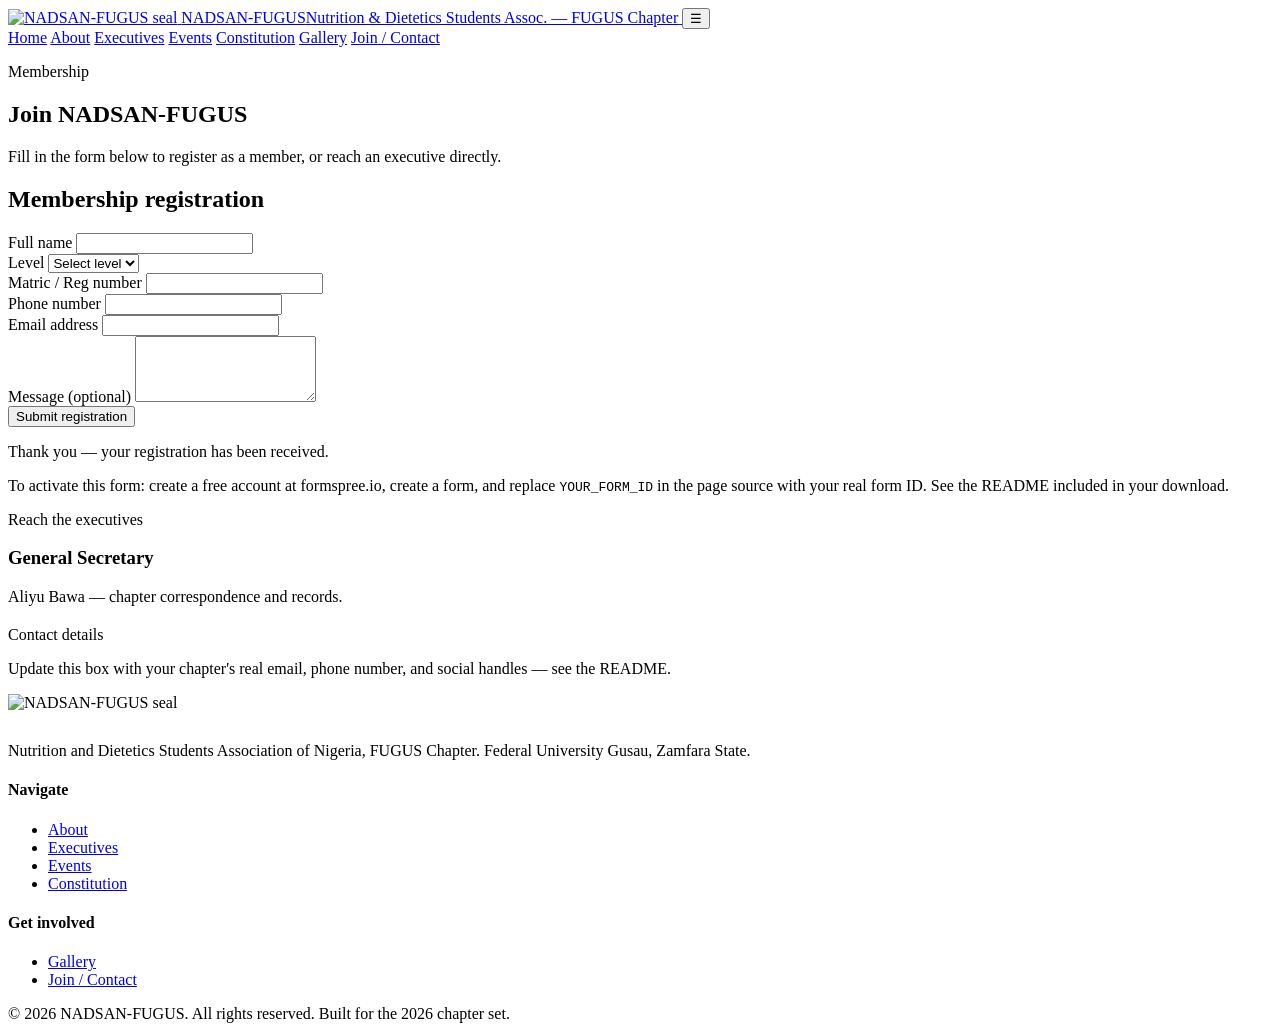
==== contact.html @ e7f0451e "Add files via upload" ====
<!DOCTYPE html>
<html lang="en">
<head>
<meta charset="UTF-8">
<meta name="viewport" content="width=device-width, initial-scale=1.0">
<title>Join / Contact | NADSAN-FUGUS</title>
<link rel="icon" href="images/logo.png">
<link rel="stylesheet" href="css/style.css">
</head>
<body>

<header class="site">
  <div class="nav-wrap">
    <a href="index.html" class="brand">
      <img src="images/logo.png" alt="NADSAN-FUGUS seal">
      <span class="brand-text">NADSAN-FUGUS<span>Nutrition &amp; Dietetics Students Assoc. — FUGUS Chapter</span></span>
    </a>
    <button class="nav-toggle" aria-label="Toggle navigation" aria-expanded="false">☰</button>
    <nav class="links">
      <a href="index.html">Home</a>
      <a href="about.html">About</a>
      <a href="executives.html">Executives</a>
      <a href="events.html">Events</a>
      <a href="constitution.html">Constitution</a>
      <a href="gallery.html">Gallery</a>
      <a href="contact.html">Join / Contact</a>
    </nav>
  </div>
</header>

<section class="page-hero">
  <div class="wrap">
    <p class="eyebrow">Membership</p>
    <h1>Join NADSAN-FUGUS</h1>
    <p class="lede">Fill in the form below to register as a member, or reach an executive directly.</p>
  </div>
</section>

<section>
  <div class="wrap grid grid-2" style="align-items:start;">
    <div>
      <h2>Membership registration</h2>
      <form class="stack" action="https://formspree.io/f/YOUR_FORM_ID" method="POST" data-ajax="true">
        <div>
          <label for="name">Full name</label>
          <input type="text" id="name" name="name" required>
        </div>
        <div>
          <label for="level">Level</label>
          <select id="level" name="level" required>
            <option value="">Select level</option>
            <option>100 Level</option>
            <option>200 Level</option>
            <option>300 Level</option>
            <option>400 Level</option>
            <option>500 Level</option>
          </select>
        </div>
        <div>
          <label for="matric">Matric / Reg number</label>
          <input type="text" id="matric" name="matric" required>
        </div>
        <div>
          <label for="phone">Phone number</label>
          <input type="tel" id="phone" name="phone" required>
        </div>
        <div>
          <label for="email">Email address</label>
          <input type="email" id="email" name="email" required>
        </div>
        <div>
          <label for="message">Message (optional)</label>
          <textarea id="message" name="message" rows="4"></textarea>
        </div>
        <button type="submit" class="btn btn-solid">Submit registration</button>
      </form>
      <p class="form-success">Thank you — your registration has been received.</p>
      <p class="form-note" style="margin-top:16px;">To activate this form: create a free account at formspree.io, create a form, and replace <code>YOUR_FORM_ID</code> in the page source with your real form ID. See the README included in your download.</p>
    </div>

    <div>
      <div class="card" style="margin-bottom:20px;">
        <p class="eyebrow">Reach the executives</p>
        <h3>General Secretary</h3>
        <p class="form-note">Aliyu Bawa — chapter correspondence and records.</p>
      </div>
      <div class="card">
        <p class="eyebrow">Contact details</p>
        <p>Update this box with your chapter's real email, phone number, and social handles — see the README.</p>
      </div>
    </div>
  </div>
</section>

<footer class="site">
  <div class="wrap">
    <div>
      <img src="images/logo.png" alt="NADSAN-FUGUS seal" style="height:56px;width:56px;margin-bottom:14px;">
      <p>Nutrition and Dietetics Students Association of Nigeria, FUGUS Chapter. Federal University Gusau, Zamfara State.</p>
    </div>
    <div>
      <h4>Navigate</h4>
      <ul>
        <li><a href="about.html">About</a></li>
        <li><a href="executives.html">Executives</a></li>
        <li><a href="events.html">Events</a></li>
        <li><a href="constitution.html">Constitution</a></li>
      </ul>
    </div>
    <div>
      <h4>Get involved</h4>
      <ul>
        <li><a href="gallery.html">Gallery</a></li>
        <li><a href="contact.html">Join / Contact</a></li>
      </ul>
    </div>
  </div>
  <div class="wrap footer-bottom">
    <span>© 2026 NADSAN-FUGUS. All rights reserved.</span>
    <span>Built for the 2026 chapter set.</span>
  </div>
</footer>

<script src="js/main.js"></script>
</body>
</html>
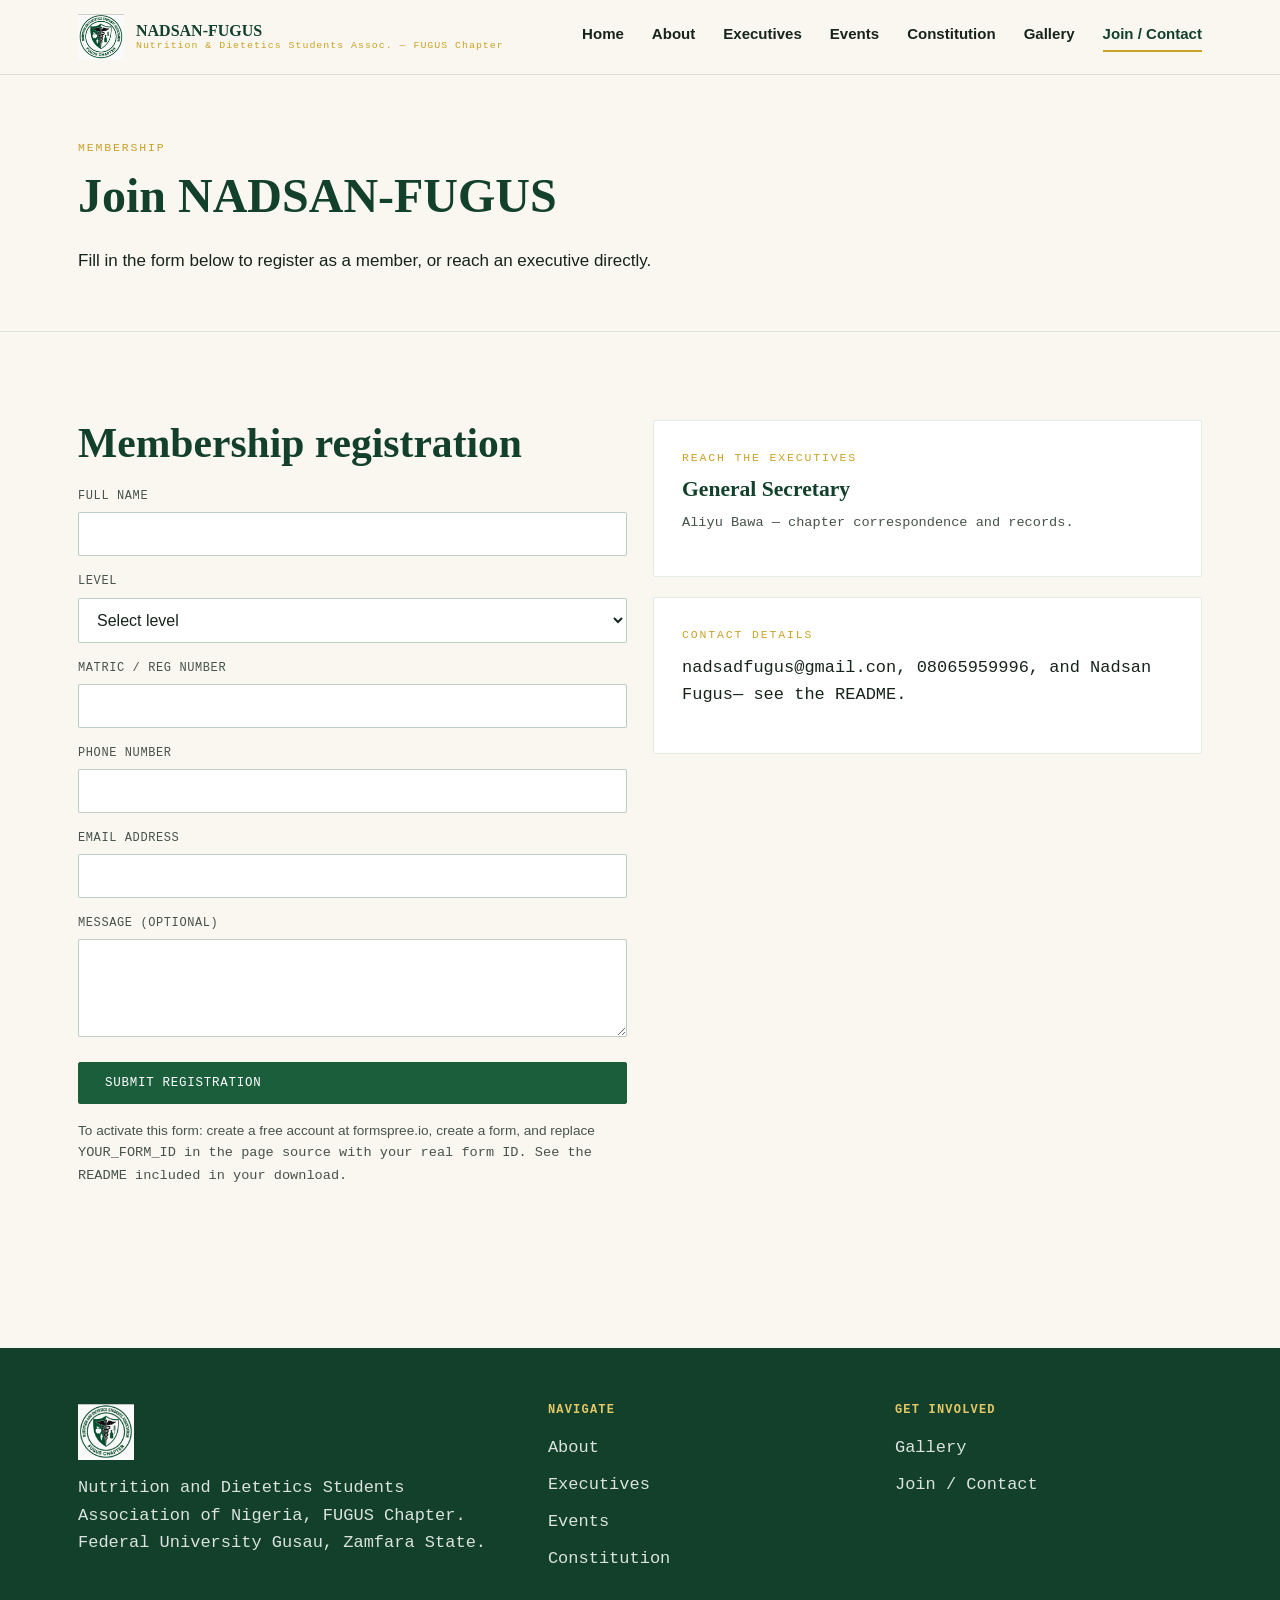
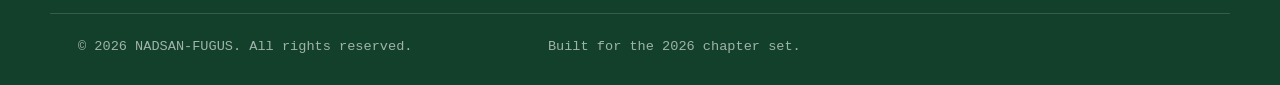
==== commit e894875d: "Update contact.html" ====
--- a/contact.html
+++ b/contact.html
@@ -75,7 +75,7 @@
         <button type="submit" class="btn btn-solid">Submit registration</button>
       </form>
       <p class="form-success">Thank you — your registration has been received.</p>
-      <p class="form-note" style="margin-top:16px;">To activate this form: create a free account at formspree.io, create a form, and replace <code>YOUR_FORM_ID</code> in the page source with your real form ID. See the README included in your download.</p>
+      <p class="form-note" style="margin-top:16px;">To activate this form: create a free account at formspree.io, create a form, and replace <code>YOUR_FORM_ID</codexrpzadwy> in the page source with your real form ID. See the README included in your download.</p>
     </div>
 
     <div>
@@ -86,7 +86,7 @@
       </div>
       <div class="card">
         <p class="eyebrow">Contact details</p>
-        <p>Update this box with your chapter's real email, phone number, and social handles — see the README.</p>
+        <p>nadsadfugus@gmail.con, 08065959996, and Nadsan Fugus— see the README.</p>
       </div>
     </div>
   </div>
--- a/css/style.css
+++ b/css/style.css
@@ -0,0 +1,231 @@
+/* ============================================================
+   NADSAN-FUGUS — Design System
+   Palette: Chapter Green #1B5E3C, Deep Green #12402A, Gold #C9A227,
+            Parchment #FAF7F0, Ink #16241C, Mist #EEF3EE
+   Type: Fraunces (display) / Source Sans 3 (body) / IBM Plex Mono (utility)
+   ============================================================ */
+
+@import url('https://fonts.googleapis.com/css2?family=Fraunces:opsz,wght@9..144,400;9..144,600;9..144,700;9..144,900&family=Source+Sans+3:wght@400;500;600;700&family=IBM+Plex+Mono:wght@400;500&display=swap');
+
+:root{
+  --green:#1B5E3C;
+  --green-deep:#12402A;
+  --gold:#C9A227;
+  --gold-soft:#E4C766;
+  --parchment:#FAF7F0;
+  --mist:#EEF3EE;
+  --ink:#16241C;
+  --ink-soft:#465349;
+  --white:#FFFFFF;
+  --radius:2px;
+  --max:1180px;
+}
+
+*,*::before,*::after{box-sizing:border-box;}
+html{scroll-behavior:smooth;}
+body{
+  margin:0;
+  background:var(--parchment);
+  color:var(--ink);
+  font-family:'Source Sans 3', sans-serif;
+  font-size:17px;
+  line-height:1.6;
+}
+h1,h2,h3,h4{
+  font-family:'Fraunces', serif;
+  font-weight:700;
+  line-height:1.12;
+  margin:0 0 .5em;
+  color:var(--green-deep);
+}
+h1{font-size:clamp(2.4rem,5vw,4.2rem); font-weight:900;}
+h2{font-size:clamp(1.8rem,3.4vw,2.6rem);}
+h3{font-size:1.35rem;}
+p{margin:0 0 1em;}
+a{color:var(--green);}
+img{max-width:100%;display:block;}
+.eyebrow{
+  font-family:'IBM Plex Mono', monospace;
+  font-size:.72rem;
+  letter-spacing:.16em;
+  text-transform:uppercase;
+  color:var(--gold);
+  font-weight:500;
+}
+.wrap{max-width:var(--max); margin:0 auto; padding:0 28px;}
+section{padding:88px 0;}
+.section-alt{background:var(--mist);}
+
+/* Focus visibility */
+a:focus-visible, button:focus-visible{
+  outline:3px solid var(--gold);
+  outline-offset:2px;
+}
+@media (prefers-reduced-motion: reduce){
+  *{animation:none !important; transition:none !important; scroll-behavior:auto !important;}
+}
+
+/* ---------- Header / Nav ---------- */
+header.site{
+  position:sticky; top:0; z-index:50;
+  background:rgba(250,247,240,.94);
+  backdrop-filter:blur(6px);
+  border-bottom:1px solid rgba(27,94,60,.15);
+}
+.nav-wrap{
+  max-width:var(--max); margin:0 auto; padding:14px 28px;
+  display:flex; align-items:center; justify-content:space-between; gap:20px;
+}
+.brand{display:flex; align-items:center; gap:12px; text-decoration:none; color:var(--ink);}
+.brand img{height:46px; width:46px;}
+.brand-text{font-family:'Fraunces',serif; font-weight:700; font-size:1rem; line-height:1.15; color:var(--green-deep);}
+.brand-text span{display:block; font-family:'IBM Plex Mono',monospace; font-size:.62rem; letter-spacing:.1em; color:var(--gold); font-weight:500;}
+nav.links{display:flex; gap:28px; list-style:none; margin:0; padding:0;}
+nav.links a{
+  text-decoration:none; color:var(--ink); font-weight:600; font-size:.94rem;
+  padding-bottom:4px; border-bottom:2px solid transparent;
+}
+nav.links a:hover, nav.links a.active{border-color:var(--gold); color:var(--green-deep);}
+.nav-toggle{display:none; background:none; border:1px solid var(--green); border-radius:var(--radius); padding:8px 10px; cursor:pointer;}
+@media (max-width:820px){
+  nav.links{
+    position:absolute; top:100%; left:0; right:0; background:var(--parchment);
+    flex-direction:column; padding:18px 28px; border-bottom:1px solid rgba(27,94,60,.15);
+    display:none;
+  }
+  nav.links.open{display:flex;}
+  .nav-toggle{display:block;}
+}
+
+/* ---------- Buttons ---------- */
+.btn{
+  display:inline-flex; align-items:center; gap:8px;
+  font-family:'IBM Plex Mono', monospace; font-size:.78rem; letter-spacing:.06em; text-transform:uppercase;
+  padding:13px 26px; border-radius:var(--radius); text-decoration:none; font-weight:500;
+  border:1px solid var(--green); cursor:pointer; background:none;
+}
+.btn-solid{background:var(--green); color:var(--white); border-color:var(--green);}
+.btn-solid:hover{background:var(--green-deep); border-color:var(--green-deep);}
+.btn-gold{background:var(--gold); color:var(--green-deep); border-color:var(--gold); font-weight:700;}
+.btn-gold:hover{background:var(--gold-soft); border-color:var(--gold-soft);}
+.btn-ghost{color:var(--green-deep); border-color:var(--green-deep);}
+.btn-ghost:hover{background:var(--green-deep); color:var(--white);}
+
+/* ---------- Hero (seal motif) ---------- */
+.hero{
+  position:relative; overflow:hidden;
+  padding:80px 0 100px;
+  background:
+    radial-gradient(circle at 82% 15%, rgba(201,162,39,.14), transparent 45%),
+    linear-gradient(180deg, var(--parchment), var(--parchment));
+}
+.hero-grid{display:grid; grid-template-columns:1.15fr .85fr; gap:56px; align-items:center;}
+@media (max-width:900px){.hero-grid{grid-template-columns:1fr;}}
+.hero-seal{
+  position:relative; display:flex; align-items:center; justify-content:center;
+}
+.hero-seal img{
+  width:min(340px,80%);
+  filter:drop-shadow(0 18px 30px rgba(18,64,42,.18));
+}
+.hero-seal::before{
+  content:"";
+  position:absolute; inset:0; margin:auto; width:min(400px,88%); aspect-ratio:1;
+  border:1px dashed rgba(27,94,60,.35); border-radius:50%;
+  animation:spin 60s linear infinite;
+}
+@keyframes spin{to{transform:rotate(360deg);}}
+.hero h1{margin-bottom:.3em;}
+.hero .lede{font-size:1.15rem; color:var(--ink-soft); max-width:46ch;}
+.hero-cta{display:flex; gap:14px; margin-top:32px; flex-wrap:wrap;}
+
+/* ---------- Cards / grids ---------- */
+.grid{display:grid; gap:26px;}
+.grid-3{grid-template-columns:repeat(3,1fr);}
+.grid-2{grid-template-columns:repeat(2,1fr);}
+@media (max-width:900px){.grid-3{grid-template-columns:1fr 1fr;} .grid-2{grid-template-columns:1fr;}}
+@media (max-width:620px){.grid-3{grid-template-columns:1fr;}}
+
+.card{
+  background:var(--white); border:1px solid rgba(27,94,60,.12);
+  padding:28px; border-radius:var(--radius);
+}
+.card .eyebrow{margin-bottom:10px;}
+
+/* ---------- Exec cards ---------- */
+.exec-card{
+  background:var(--white); border:1px solid rgba(27,94,60,.14); padding:24px 22px;
+  position:relative; overflow:hidden;
+}
+.exec-card .rank{
+  font-family:'IBM Plex Mono',monospace; font-size:.72rem; color:var(--gold); letter-spacing:.1em;
+}
+.exec-card h3{margin:6px 0 2px; font-size:1.15rem;}
+.exec-card .role{font-family:'IBM Plex Mono',monospace; font-size:.78rem; color:var(--ink-soft); text-transform:uppercase; letter-spacing:.04em;}
+.exec-card.featured{
+  grid-column:1 / -1; background:var(--green-deep); color:var(--white);
+  display:flex; align-items:center; gap:24px; padding:32px;
+}
+.exec-card.featured .rank{color:var(--gold-soft);}
+.exec-card.featured h3{color:var(--white); font-size:1.6rem;}
+.exec-card.featured .role{color:var(--gold-soft);}
+.exec-avatar{
+  width:64px; height:64px; border-radius:50%;
+  background:var(--mist); border:2px solid var(--gold);
+  display:flex; align-items:center; justify-content:center;
+  font-family:'Fraunces',serif; font-weight:700; color:var(--green-deep); font-size:1.3rem;
+  flex-shrink:0;
+}
+.exec-card.featured .exec-avatar{background:rgba(255,255,255,.08); color:var(--gold-soft); border-color:var(--gold-soft); width:84px; height:84px; font-size:1.7rem;}
+
+/* ---------- Timeline / articles ---------- */
+.divider-seal{
+  display:flex; align-items:center; gap:18px; margin:0 0 40px; color:var(--gold);
+}
+.divider-seal::before,.divider-seal::after{content:""; flex:1; height:1px; background:rgba(201,162,39,.4);}
+.divider-seal span{font-family:'IBM Plex Mono',monospace; font-size:.75rem; letter-spacing:.18em; text-transform:uppercase;}
+
+.article-item{border-top:1px solid rgba(27,94,60,.15); padding:22px 0;}
+.article-item:last-child{border-bottom:1px solid rgba(27,94,60,.15);}
+.article-item .num{font-family:'IBM Plex Mono',monospace; color:var(--gold); font-size:.85rem;}
+
+/* ---------- Footer ---------- */
+footer.site{background:var(--green-deep); color:rgba(255,255,255,.85); padding:56px 0 28px; margin-top:60px;}
+footer.site .wrap{display:grid; grid-template-columns:1.4fr 1fr 1fr; gap:40px;}
+@media (max-width:760px){footer.site .wrap{grid-template-columns:1fr;}}
+footer.site h4{color:var(--gold-soft); font-family:'IBM Plex Mono',monospace; font-size:.75rem; letter-spacing:.1em; text-transform:uppercase; margin-bottom:16px;}
+footer.site a{color:rgba(255,255,255,.85); text-decoration:none;}
+footer.site a:hover{color:var(--gold-soft);}
+footer.site ul{list-style:none; margin:0; padding:0; display:flex; flex-direction:column; gap:10px;}
+.footer-bottom{border-top:1px solid rgba(255,255,255,.15); margin-top:40px; padding-top:22px; font-size:.85rem; color:rgba(255,255,255,.6); display:flex; justify-content:space-between; flex-wrap:wrap; gap:10px;}
+
+/* ---------- Forms ---------- */
+form.stack{display:flex; flex-direction:column; gap:16px; max-width:560px;}
+form.stack label{font-family:'IBM Plex Mono',monospace; font-size:.75rem; letter-spacing:.05em; text-transform:uppercase; color:var(--ink-soft); margin-bottom:6px; display:block;}
+form.stack input, form.stack select, form.stack textarea{
+  width:100%; padding:12px 14px; border:1px solid rgba(27,94,60,.3); border-radius:var(--radius);
+  font-family:'Source Sans 3',sans-serif; font-size:1rem; background:var(--white); color:var(--ink);
+}
+form.stack input:focus, form.stack select:focus, form.stack textarea:focus{outline:2px solid var(--gold); border-color:var(--gold);}
+.form-note{font-size:.85rem; color:var(--ink-soft);}
+.form-success{background:var(--mist); border:1px solid var(--green); padding:16px 18px; border-radius:var(--radius); display:none;}
+.form-success.show{display:block;}
+
+/* ---------- Gallery ---------- */
+.gallery-grid{display:grid; grid-template-columns:repeat(3,1fr); gap:14px;}
+@media (max-width:760px){.gallery-grid{grid-template-columns:repeat(2,1fr);}}
+.gallery-item{aspect-ratio:1; background:var(--mist); border:1px solid rgba(27,94,60,.15); display:flex; align-items:center; justify-content:center; overflow:hidden;}
+.gallery-item img{width:100%; height:100%; object-fit:cover;}
+.gallery-placeholder{font-family:'IBM Plex Mono',monospace; font-size:.7rem; color:var(--ink-soft); text-align:center; padding:10px;}
+
+/* ---------- Page hero (inner pages) ---------- */
+.page-hero{padding:64px 0 40px; border-bottom:1px solid rgba(27,94,60,.12);}
+.page-hero h1{font-size:clamp(2rem,4vw,3rem);}
+
+/* ---------- Stat strip ---------- */
+.stat-strip{display:flex; gap:0; border:1px solid rgba(27,94,60,.15); background:var(--white);}
+.stat{flex:1; padding:26px 22px; border-right:1px solid rgba(27,94,60,.12);}
+.stat:last-child{border-right:none;}
+.stat .n{font-family:'Fraunces',serif; font-weight:700; font-size:2rem; color:var(--green-deep);}
+.stat .l{font-family:'IBM Plex Mono',monospace; font-size:.7rem; text-transform:uppercase; letter-spacing:.08em; color:var(--ink-soft);}
+@media (max-width:700px){.stat-strip{flex-wrap:wrap;} .stat{flex:1 1 50%; border-bottom:1px solid rgba(27,94,60,.12);}}
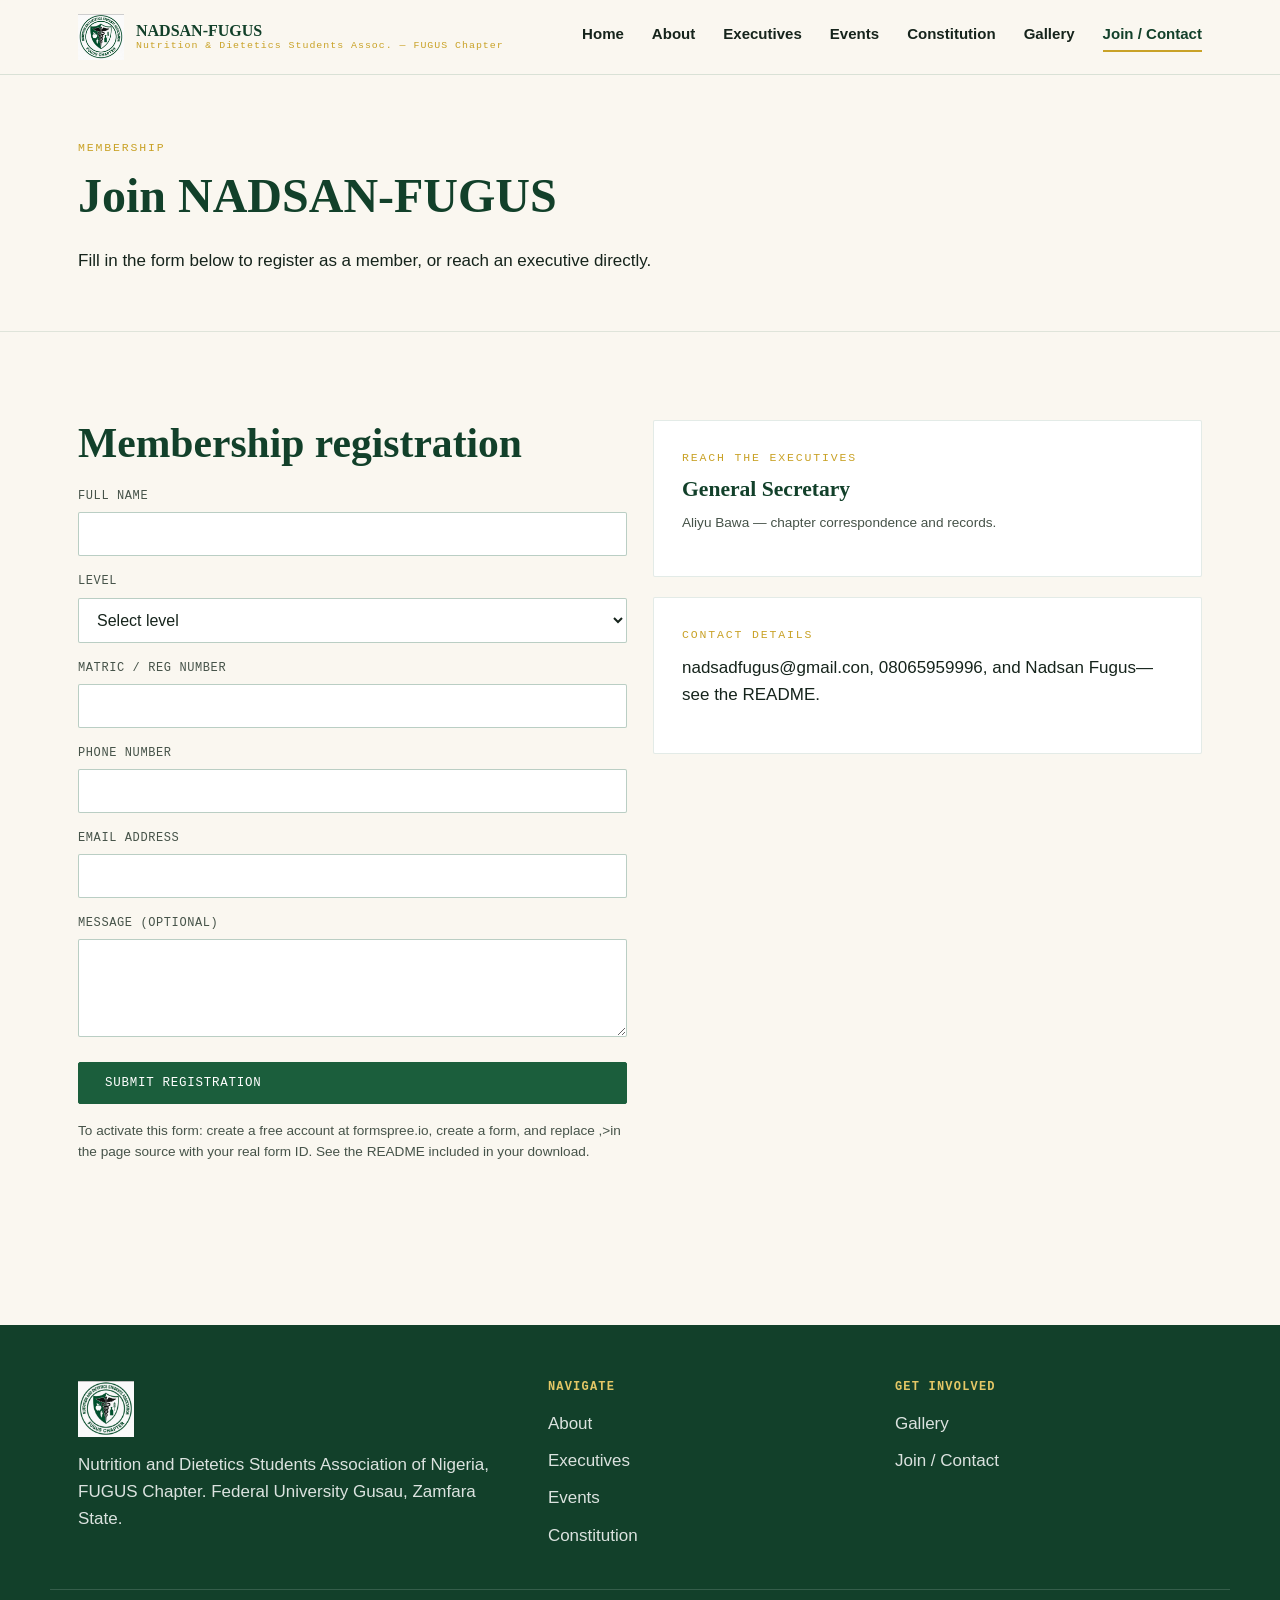
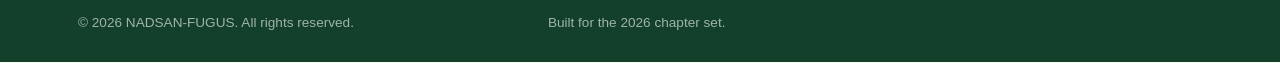
==== commit fb1a5348: "Update contact.html" ====
--- a/contact.html
+++ b/contact.html
@@ -75,7 +75,7 @@
         <button type="submit" class="btn btn-solid">Submit registration</button>
       </form>
       <p class="form-success">Thank you — your registration has been received.</p>
-      <p class="form-note" style="margin-top:16px;">To activate this form: create a free account at formspree.io, create a form, and replace <code>YOUR_FORM_ID</codexrpzadwy> in the page source with your real form ID. See the README included in your download.</p>
+      <p class="form-note" style="margin-top:16px;">To activate this form: create a free account at formspree.io, create a form, and replace <https://formspree.io/f/xrpzadwy>,>in the page source with your real form ID. See the README included in your download.</p>
     </div>
 
     <div>
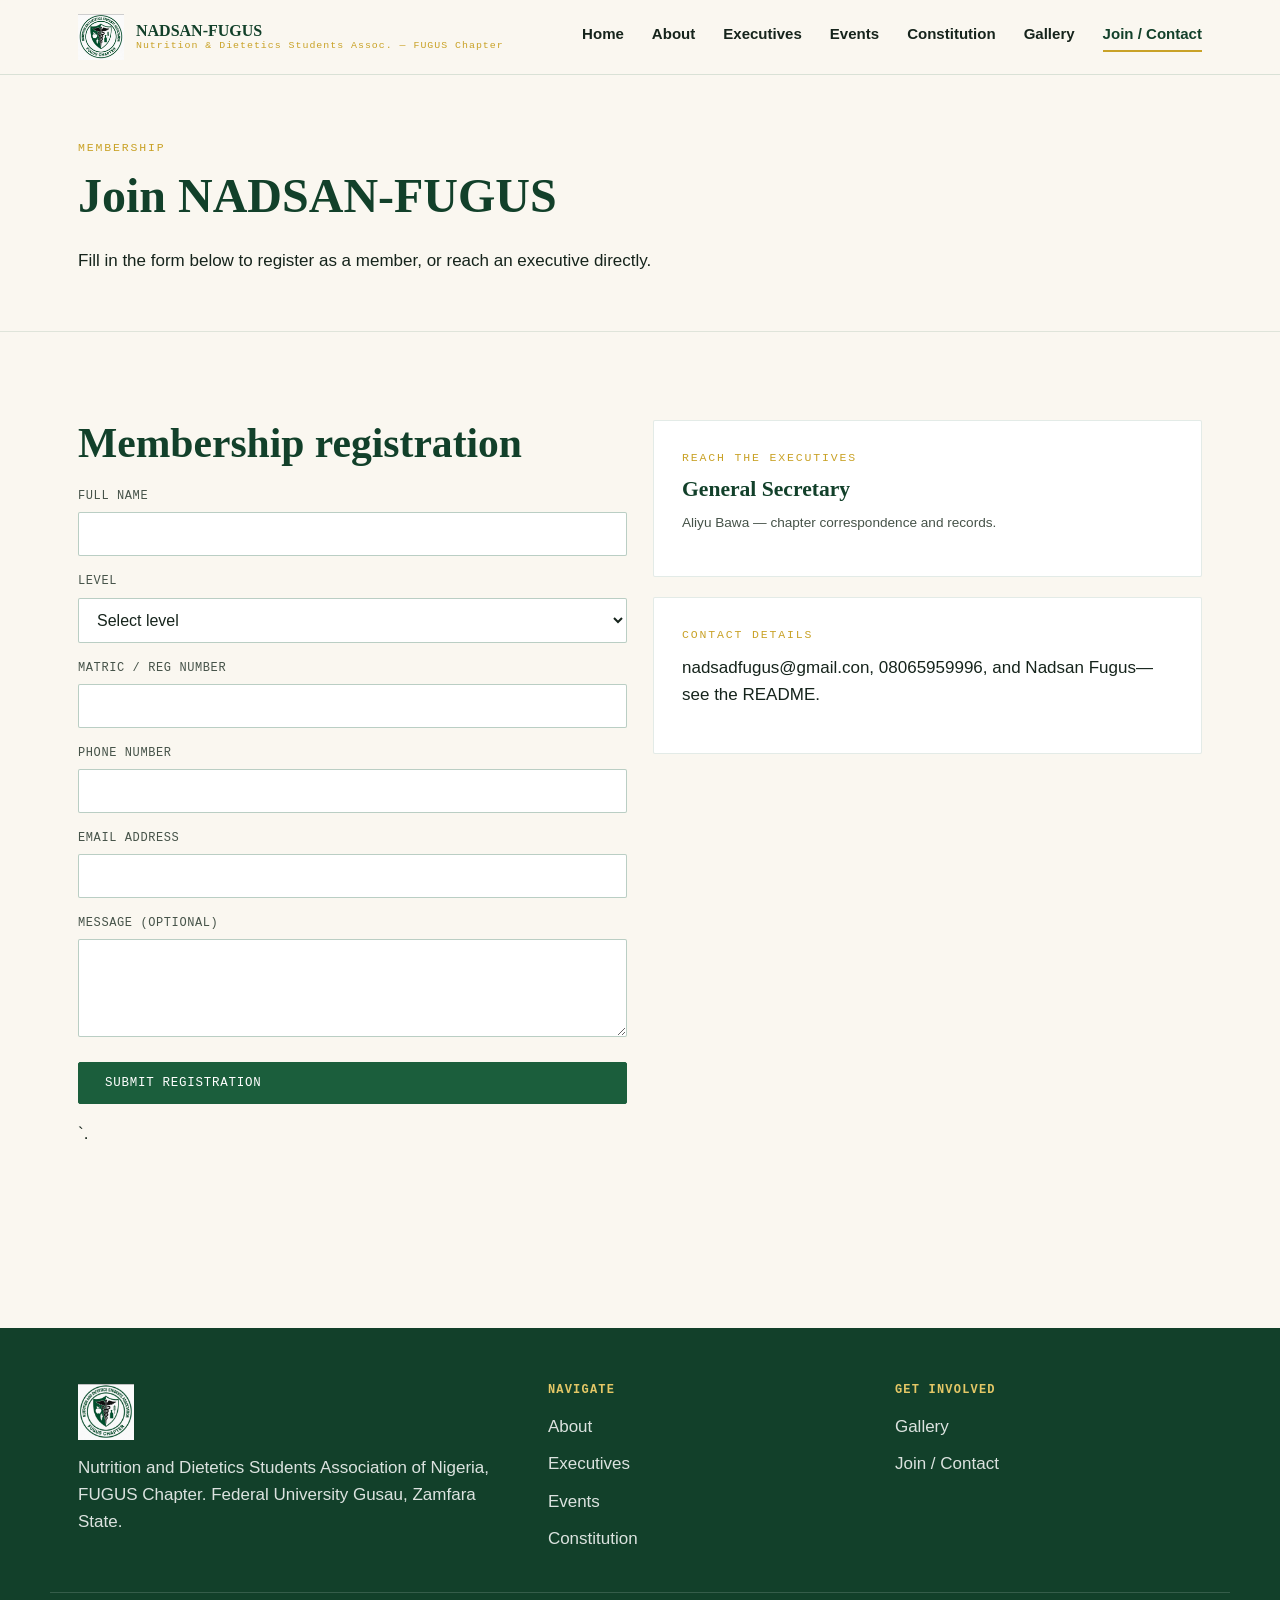
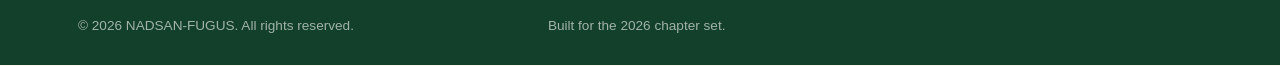
==== commit 9d20e21b: "Update contact.html" ====
--- a/contact.html
+++ b/contact.html
@@ -75,7 +75,7 @@
         <button type="submit" class="btn btn-solid">Submit registration</button>
       </form>
       <p class="form-success">Thank you — your registration has been received.</p>
-      <p class="form-note" style="margin-top:16px;">To activate this form: create a free account at formspree.io, create a form, and replace <https://formspree.io/f/xrpzadwy>,>in the page source with your real form ID. See the README included in your download.</p>
+      <p class="form-note" style="margin-top:16px;"><form class="stack" action="https://formspree.io/f/xrpzadwy" ...>`.</p>
     </div>
 
     <div>
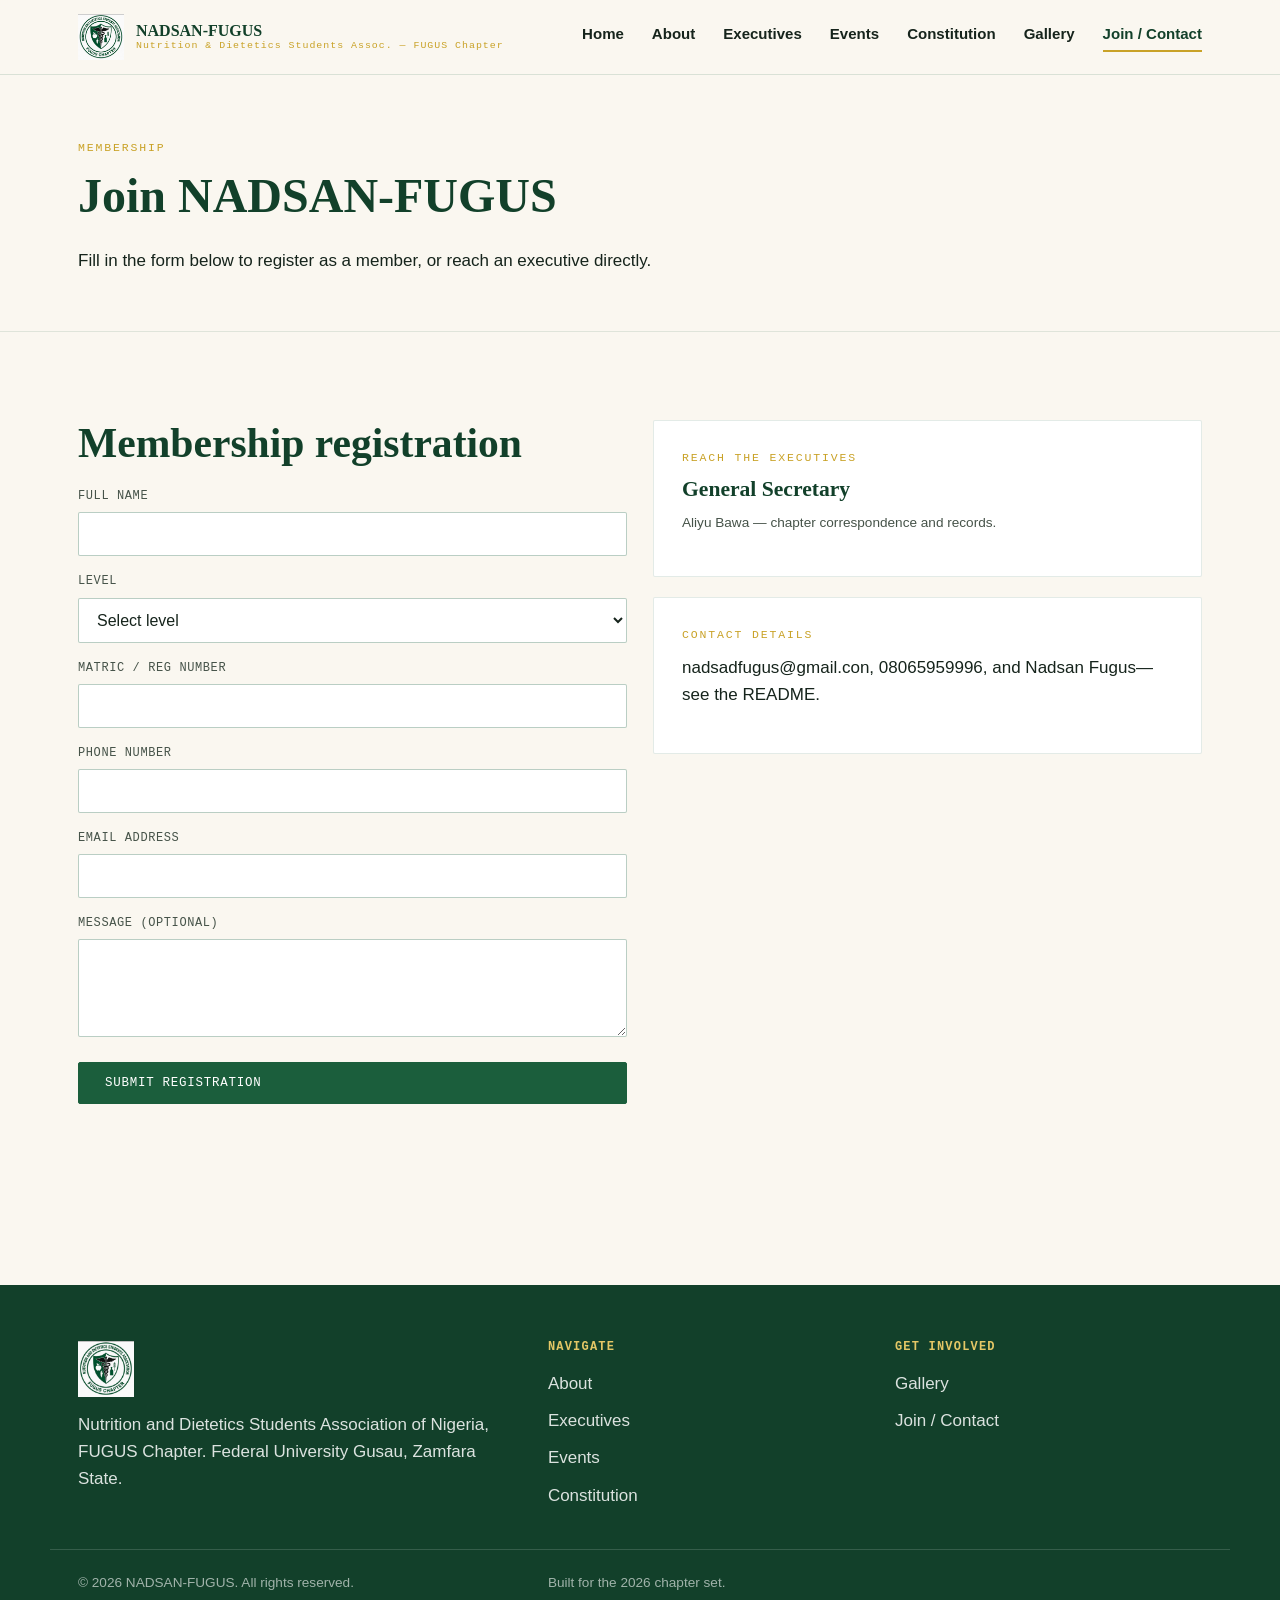
==== commit 11c5fefe: "Update contact.html" ====
--- a/contact.html
+++ b/contact.html
@@ -75,7 +75,7 @@
         <button type="submit" class="btn btn-solid">Submit registration</button>
       </form>
       <p class="form-success">Thank you — your registration has been received.</p>
-      <p class="form-note" style="margin-top:16px;"><form class="stack" action="https://formspree.io/f/xrpzadwy" ...>`.</p>
+      <p class="form-note" style="margin-top:16px;"><form class="stack" action="https://formspree.io/f/xrpzadwy" ...></p>
     </div>
 
     <div>
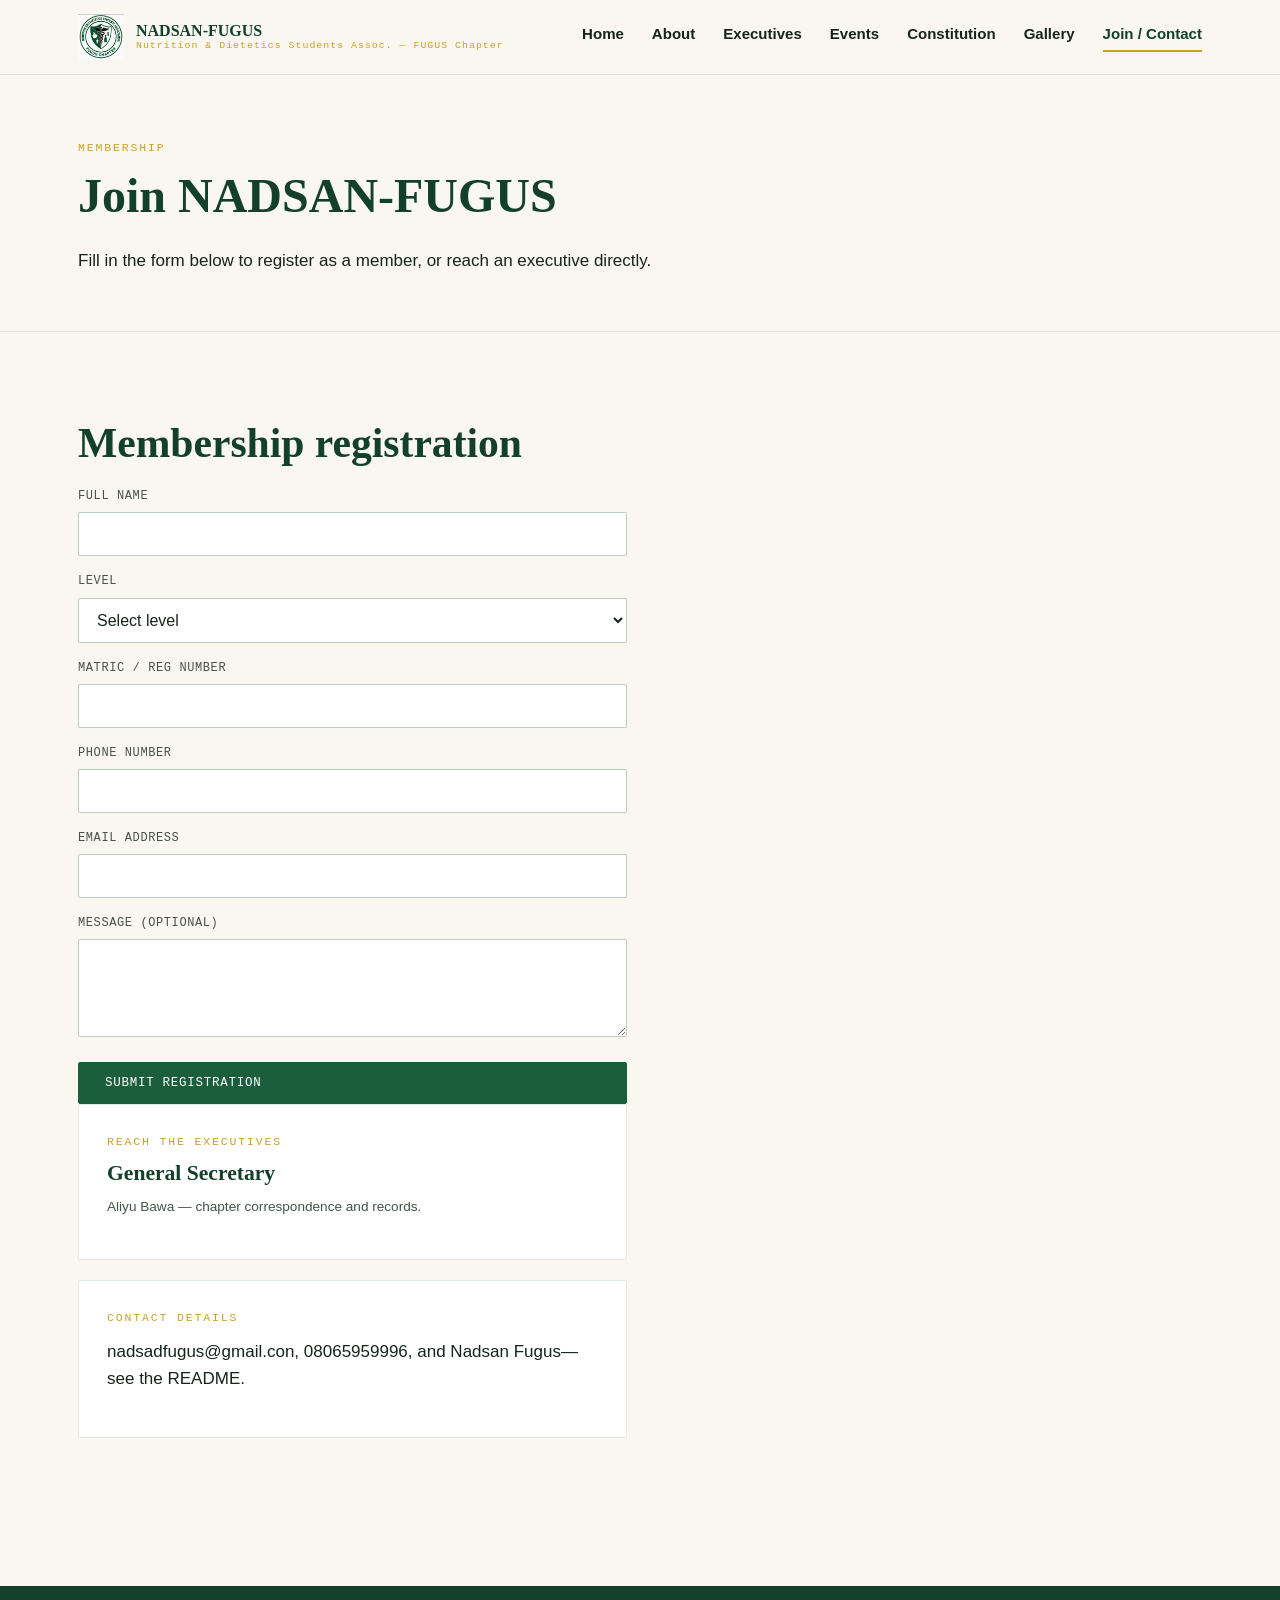
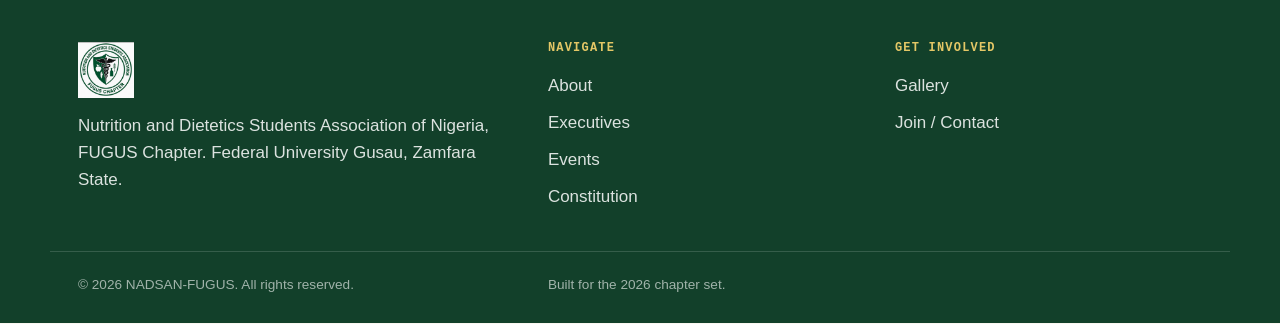
==== commit 6a366060: "Update contact.html" ====
--- a/contact.html
+++ b/contact.html
@@ -40,7 +40,7 @@
   <div class="wrap grid grid-2" style="align-items:start;">
     <div>
       <h2>Membership registration</h2>
-      <form class="stack" action="https://formspree.io/f/YOUR_FORM_ID" method="POST" data-ajax="true">
+<form class="stack" action="https://formspree.io/f/xrpzadwy" method="POST" data-ajax="true">
         <div>
           <label for="name">Full name</label>
           <input type="text" id="name" name="name" required>
@@ -72,13 +72,10 @@
           <label for="message">Message (optional)</label>
           <textarea id="message" name="message" rows="4"></textarea>
         </div>
-        <button type="submit" class="btn btn-solid">Submit registration</button>
-      </form>
-      <p class="form-success">Thank you — your registration has been received.</p>
-      <p class="form-note" style="margin-top:16px;"><form class="stack" action="https://formspree.io/f/xrpzadwy" ...></p>
-    </div>
-
-    <div>
+     <button type="submit" class="btn btn-solid">Submit registration</button>
+  </form>
+  <p class="form-success">Thank you — your registration has been received.</p>
+  <div>
       <div class="card" style="margin-bottom:20px;">
         <p class="eyebrow">Reach the executives</p>
         <h3>General Secretary</h3>
